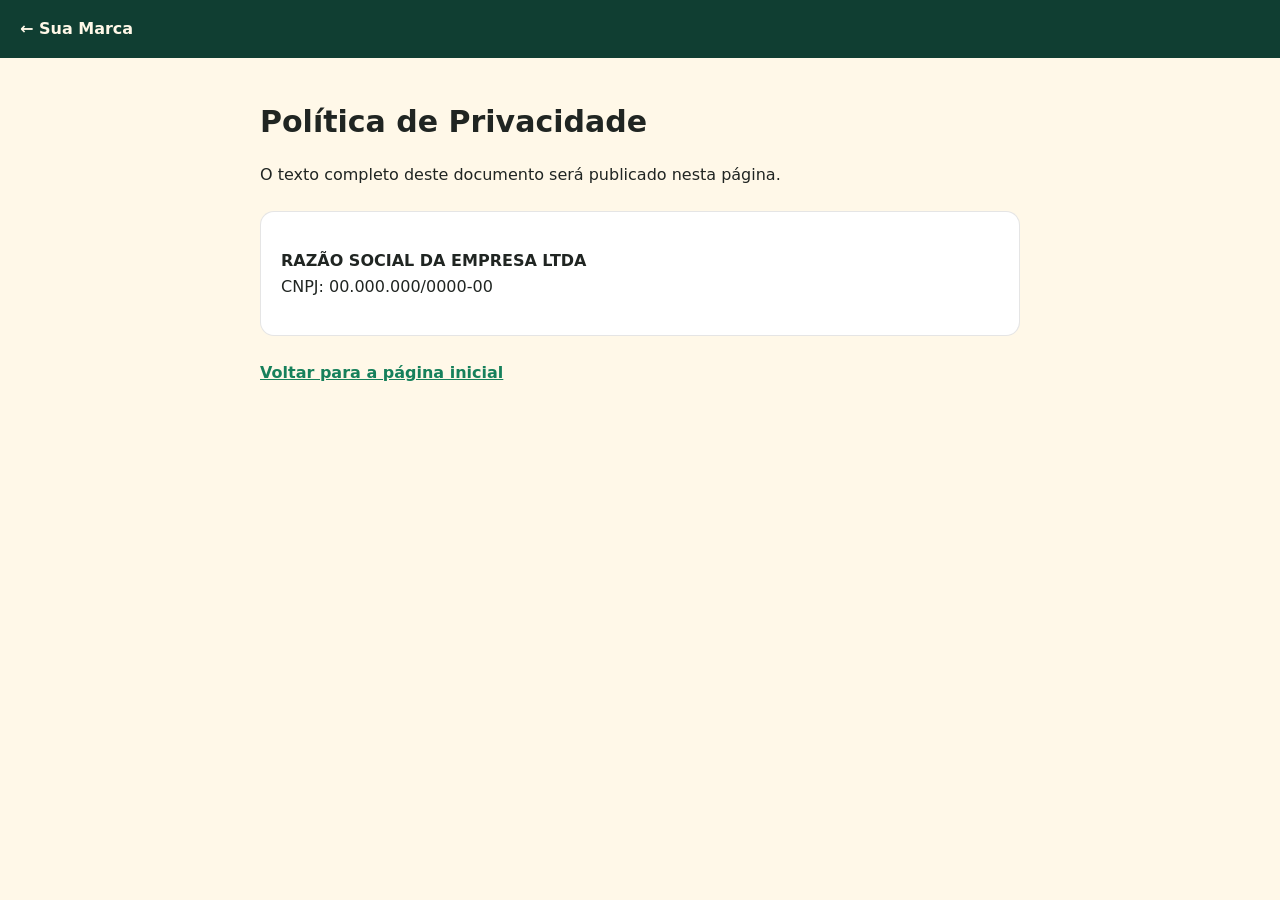
==== politica-de-privacidade.html @ 25b64e82 "Modelo 03 — Revenda / oportunidade (On Track LP) Co-Authored-By: Claude Opus 5.5 <noreply@anthropic." ====
<!DOCTYPE html>
<html lang="pt-BR">
<head>
<meta charset="UTF-8">
<meta name="viewport" content="width=device-width, initial-scale=1.0">
<meta name="robots" content="noindex">
<title>Política de Privacidade — Sua Marca</title>
<style>
  body{margin:0;background:#FFF8E8;color:#202522;font-family:'Nunito Sans',system-ui,-apple-system,'Segoe UI',sans-serif;line-height:1.6}
  header{background:#103E32;padding:16px 20px}
  header a{color:#FFF8E8;text-decoration:none;font-weight:700}
  main{max-width:760px;margin:0 auto;padding:40px 20px 64px}
  h1{font-size:30px;margin:0 0 16px}
  .box{background:#fff;border:1px solid rgba(0,0,0,.1);border-radius:14px;padding:20px;margin:24px 0}
  a.back{color:#16805B;font-weight:700}
</style>
</head>
<body>
<header><a href="index.html">← Sua Marca</a></header>
<main>
  <h1>Política de Privacidade</h1>
  <!-- TODO: inserir aqui o texto oficial de Política de Privacidade fornecido pelo cliente. -->
  <p>O texto completo deste documento será publicado nesta página.</p>
  <div class="box">
    <p><strong>RAZÃO SOCIAL DA EMPRESA LTDA</strong><br>CNPJ: 00.000.000/0000-00</p>
  </div>
  <p><a class="back" href="index.html">Voltar para a página inicial</a></p>
</main>
</body>
</html>
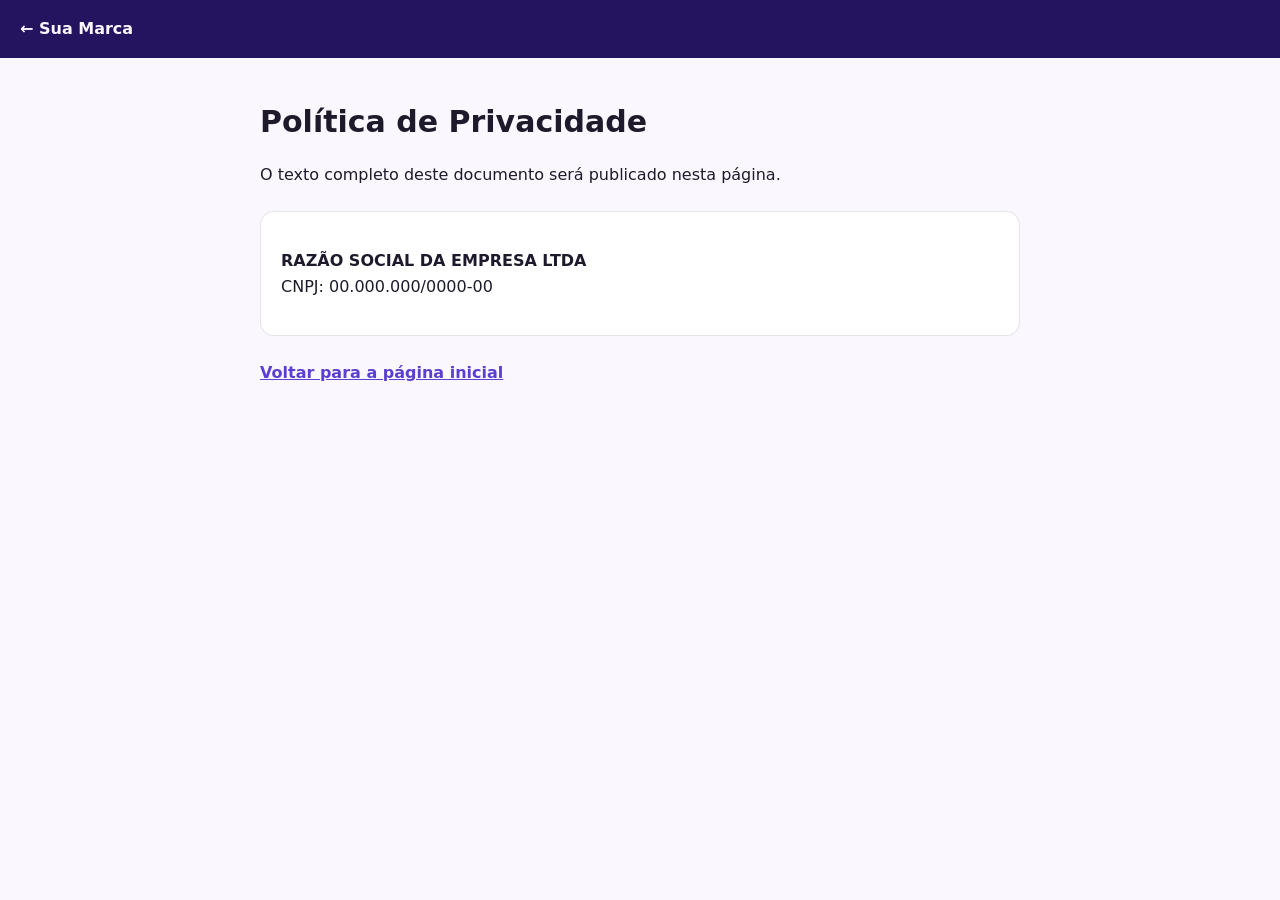
==== commit 78581feb: "Visual variation and neutral copy for the template Co-Authored-By: Claude Opus 5.5 <noreply@anthropi" ====
--- a/politica-de-privacidade.html
+++ b/politica-de-privacidade.html
@@ -6,13 +6,13 @@
 <meta name="robots" content="noindex">
 <title>Política de Privacidade — Sua Marca</title>
 <style>
-  body{margin:0;background:#FFF8E8;color:#202522;font-family:'Nunito Sans',system-ui,-apple-system,'Segoe UI',sans-serif;line-height:1.6}
-  header{background:#103E32;padding:16px 20px}
-  header a{color:#FFF8E8;text-decoration:none;font-weight:700}
+  body{margin:0;background:#FBF7FF;color:#1E1A2B;font-family:'Nunito Sans',system-ui,-apple-system,'Segoe UI',sans-serif;line-height:1.6}
+  header{background:#24135F;padding:16px 20px}
+  header a{color:#FBF7FF;text-decoration:none;font-weight:700}
   main{max-width:760px;margin:0 auto;padding:40px 20px 64px}
   h1{font-size:30px;margin:0 0 16px}
   .box{background:#fff;border:1px solid rgba(0,0,0,.1);border-radius:14px;padding:20px;margin:24px 0}
-  a.back{color:#16805B;font-weight:700}
+  a.back{color:#5B3FD1;font-weight:700}
 </style>
 </head>
 <body>
